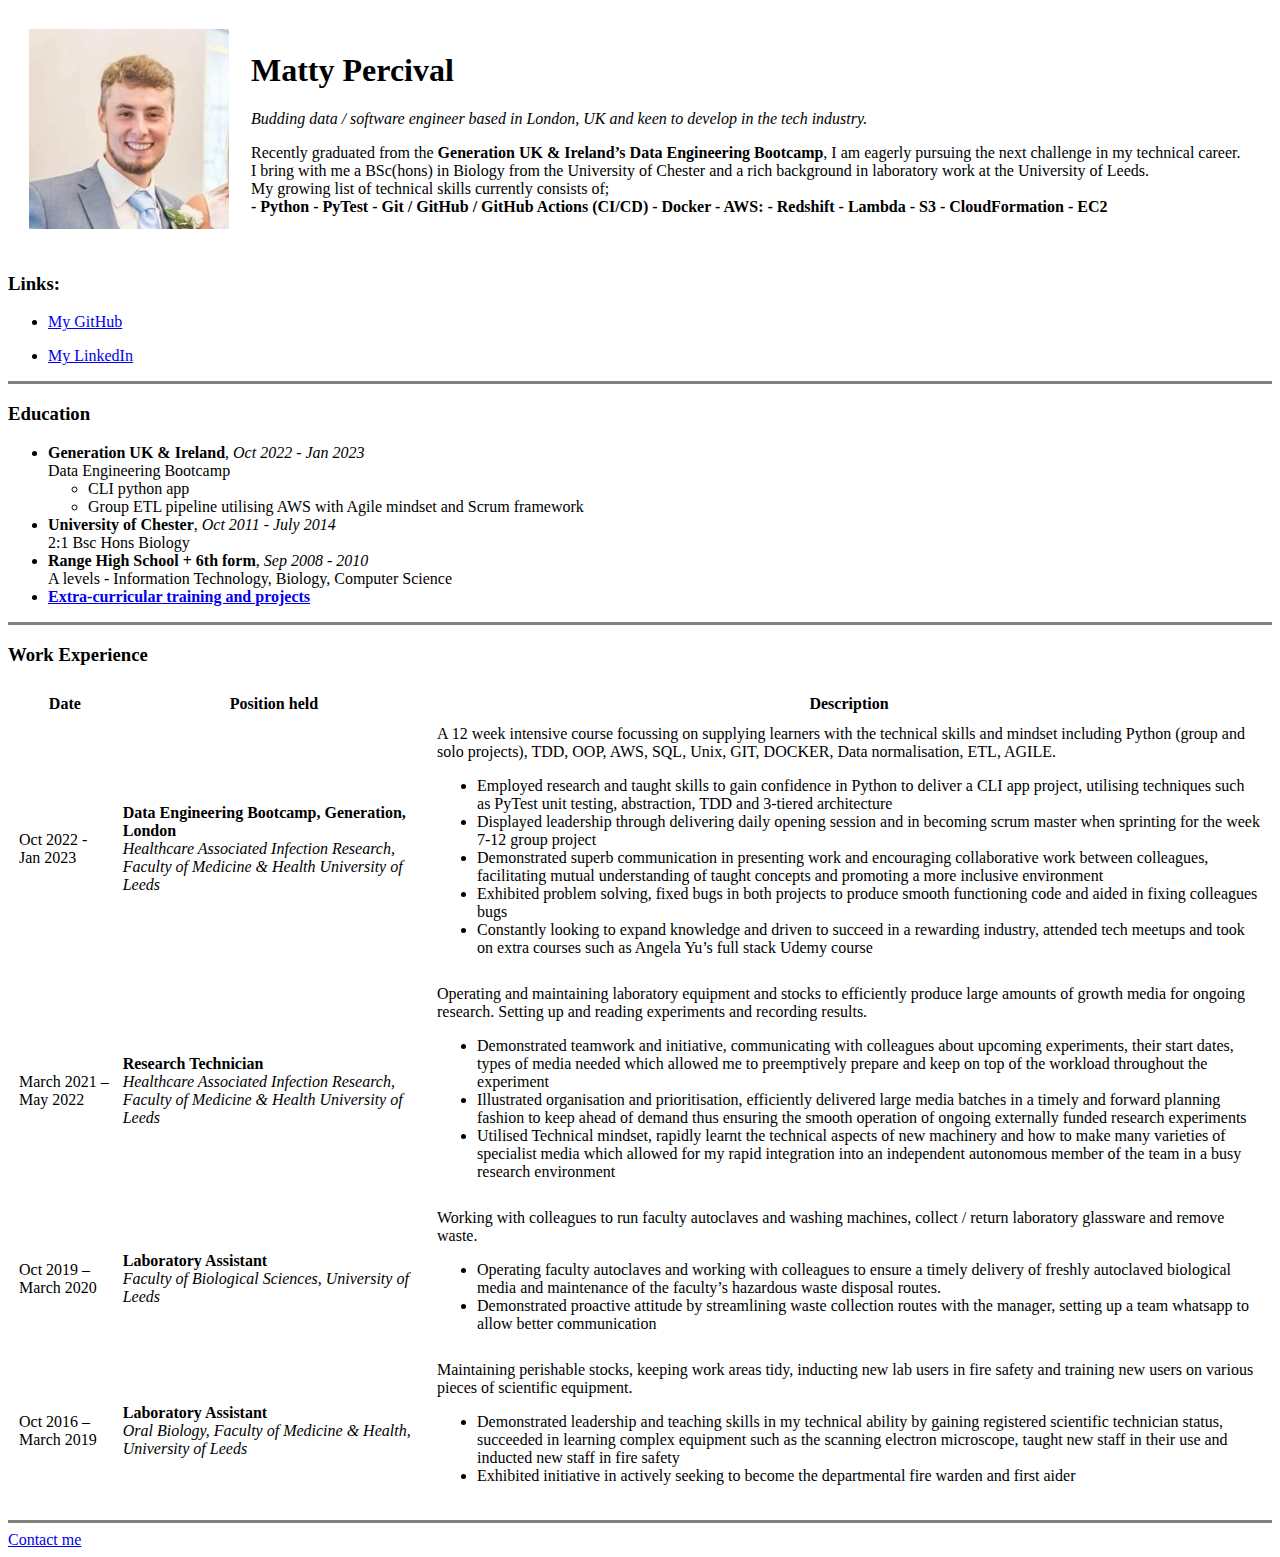
==== index.html @ 7419a983 "add more table data" ====
<!DOCTYPE html>
<html lang="en">

<head>
    <meta charset="UTF-8">
    <meta name="viewport" content="width=device-width, initial-scale=1.0">
    <title>Matty Percival</title>
</head>

<body>
    <table cellspacing="20">
        <tr>
            <td><img src="matty-percival.jpeg" alt="profile picture of matty percival"></td>
            <td>
                <h1> Matty Percival </h1>
                <p><em>Budding data / software engineer based in London, UK and keen to develop in the tech
                        industry.</em></p>
                <p>Recently graduated from the <strong>Generation UK & Ireland’s Data Engineering Bootcamp</strong>,
                    I am eagerly pursuing the next challenge in my technical career.
                    <br>I bring with me a BSc(hons) in Biology from the University of Chester and a rich background in
                    laboratory
                    work at the University of Leeds.
                    <br>My growing list of technical skills currently consists of;
                    <br><strong>- Python - PyTest - Git / GitHub / GitHub Actions (CI/CD) - Docker - AWS: - Redshift -
                        Lambda - S3 -
                        CloudFormation - EC2</strong>
                </p>
            </td>
        </tr>
    </table>


    <h3><strong>Links:</strong></h3>
    <ul>
        <li><a href="https://github.com/matty3191">My GitHub</a></p>
        </li>
        <li><a href="https://www.linkedin.com/in/matthew-percival-07268483/">My LinkedIn</a></li>
    </ul>

    <hr size="3" noshade>
    <h3>Education</h3>
    <ul>
        <li><strong>Generation UK & Ireland</strong>, <em>Oct 2022 - Jan 2023</em><br>
            Data Engineering Bootcamp</li>
        <ul>
            <li>CLI python app</li>
            <li>Group ETL pipeline utilising AWS with Agile mindset and Scrum framework</li>
        </ul>
        <li><strong>University of Chester</strong>, <em>Oct 2011 - July 2014</em><br>
            2:1 Bsc Hons Biology</li>
        <li><strong>Range High School + 6th form</strong>, <em>Sep 2008 - 2010</em><br>
            A levels - Information Technology, Biology, Computer Science</li>
        <li><a href="training-and-projects.html"><strong>Extra-curricular training and projects</strong></a></li>
    </ul>
    <hr size="3" noshade>
    <h3>Work Experience</h3>
    <table cellspacing="10">
        <thead>
            <tr>
                <th>Date</th>
                <th>Position held</th>
                <th>Description</th>
            </tr>
        </thead>
        <tbody>
            <tr>
                <td>Oct 2022 - Jan 2023</td>
                <td><strong>Data Engineering Bootcamp, Generation, London</strong><br>
                    <em>Healthcare Associated Infection Research, Faculty of Medicine & Health University of Leeds</em>
                </td>
                <td>A 12 week intensive course focussing on supplying learners with the technical skills and mindset
                    including Python (group and solo projects), TDD, OOP, AWS, SQL, Unix, GIT, DOCKER, Data
                    normalisation, ETL, AGILE.
                    <ul>
                        <li>Employed research and taught skills to gain confidence in Python to deliver a CLI app
                            project, utilising techniques such as PyTest unit testing, abstraction, TDD and 3-tiered
                            architecture</li>
                        <li>Displayed leadership through delivering daily opening session and in becoming scrum master
                            when sprinting for the week 7-12 group project</li>
                        <li>Demonstrated superb communication in presenting work and encouraging collaborative work
                            between colleagues, facilitating mutual understanding of taught concepts and promoting a
                            more inclusive environment</li>
                        <li>Exhibited problem solving, fixed bugs in both projects to produce smooth functioning code
                            and aided in fixing colleagues bugs</li>
                        <li>Constantly looking to expand knowledge and driven to succeed in a rewarding industry,
                            attended tech meetups and took on extra courses such as Angela Yu’s full stack Udemy course
                        </li>
                    </ul>
                </td>
            </tr>
            <tr>
                <td>March 2021 – May 2022</td>
                <td><strong>Research Technician</strong><br>
                    <em>Healthcare Associated Infection Research, Faculty of Medicine & Health University of Leeds</em>
                </td>
                <td>Operating and maintaining laboratory equipment and stocks to efficiently produce large amounts of
                    growth media for ongoing research. Setting up and reading experiments and recording results.
                    <ul>
                        <li>Demonstrated teamwork and initiative, communicating with colleagues about upcoming
                            experiments, their start dates, types of media needed which allowed me to preemptively
                            prepare and keep on top of the workload throughout the experiment</li>
                        <li>Illustrated organisation and prioritisation, efficiently delivered large media batches in a
                            timely and forward planning fashion to keep ahead of demand thus ensuring the smooth
                            operation of ongoing externally funded research experiments</li>
                        <li>Utilised Technical mindset, rapidly learnt the technical aspects of new machinery and how to
                            make many varieties of specialist media which allowed for my rapid integration into an
                            independent autonomous member of the team in a busy research environment</li>
                    </ul>
                </td>
            </tr>
            <tr>
                <td>Oct 2019 – March 2020</td>
                <td><strong>Laboratory Assistant</strong><br>
                    <em>Faculty of Biological Sciences, University of Leeds</em>
                </td>
                <td>Working with colleagues to run faculty autoclaves and washing machines, collect / return laboratory
                    glassware and remove waste.
                    <ul>
                        <li>Operating faculty autoclaves and working with colleagues to ensure a timely delivery of
                            freshly autoclaved biological media and maintenance of the faculty’s hazardous waste
                            disposal routes.</li>
                        <li>Demonstrated proactive attitude by streamlining waste collection routes with the manager,
                            setting up a team whatsapp to allow better communication</li>
                    </ul>
                </td>
            </tr>
            <tr>
                <td>Oct 2016 – March 2019</td>
                <td><strong>Laboratory Assistant</strong><br>
                    <em>Oral Biology, Faculty of Medicine & Health, University of Leeds</em>
                </td>
                <td>Maintaining perishable stocks, keeping work areas tidy, inducting new lab users in fire safety and
                    training new users on various pieces of scientific equipment.
                    <ul>
                        <li>Demonstrated leadership and teaching skills in my technical ability by gaining registered
                            scientific technician status, succeeded in learning complex equipment such as the scanning
                            electron microscope, taught new staff in their use and inducted new staff in fire safety
                        </li>
                        <li>Exhibited initiative in actively seeking to become the departmental fire warden and first
                            aider</li>
                    </ul>
                </td>
            </tr>
        </tbody>
        <tfoot>
        </tfoot>
    </table>
    <hr size="3" noshade>
    <a href="contact-details.html">Contact me</a>

</body>

</html>
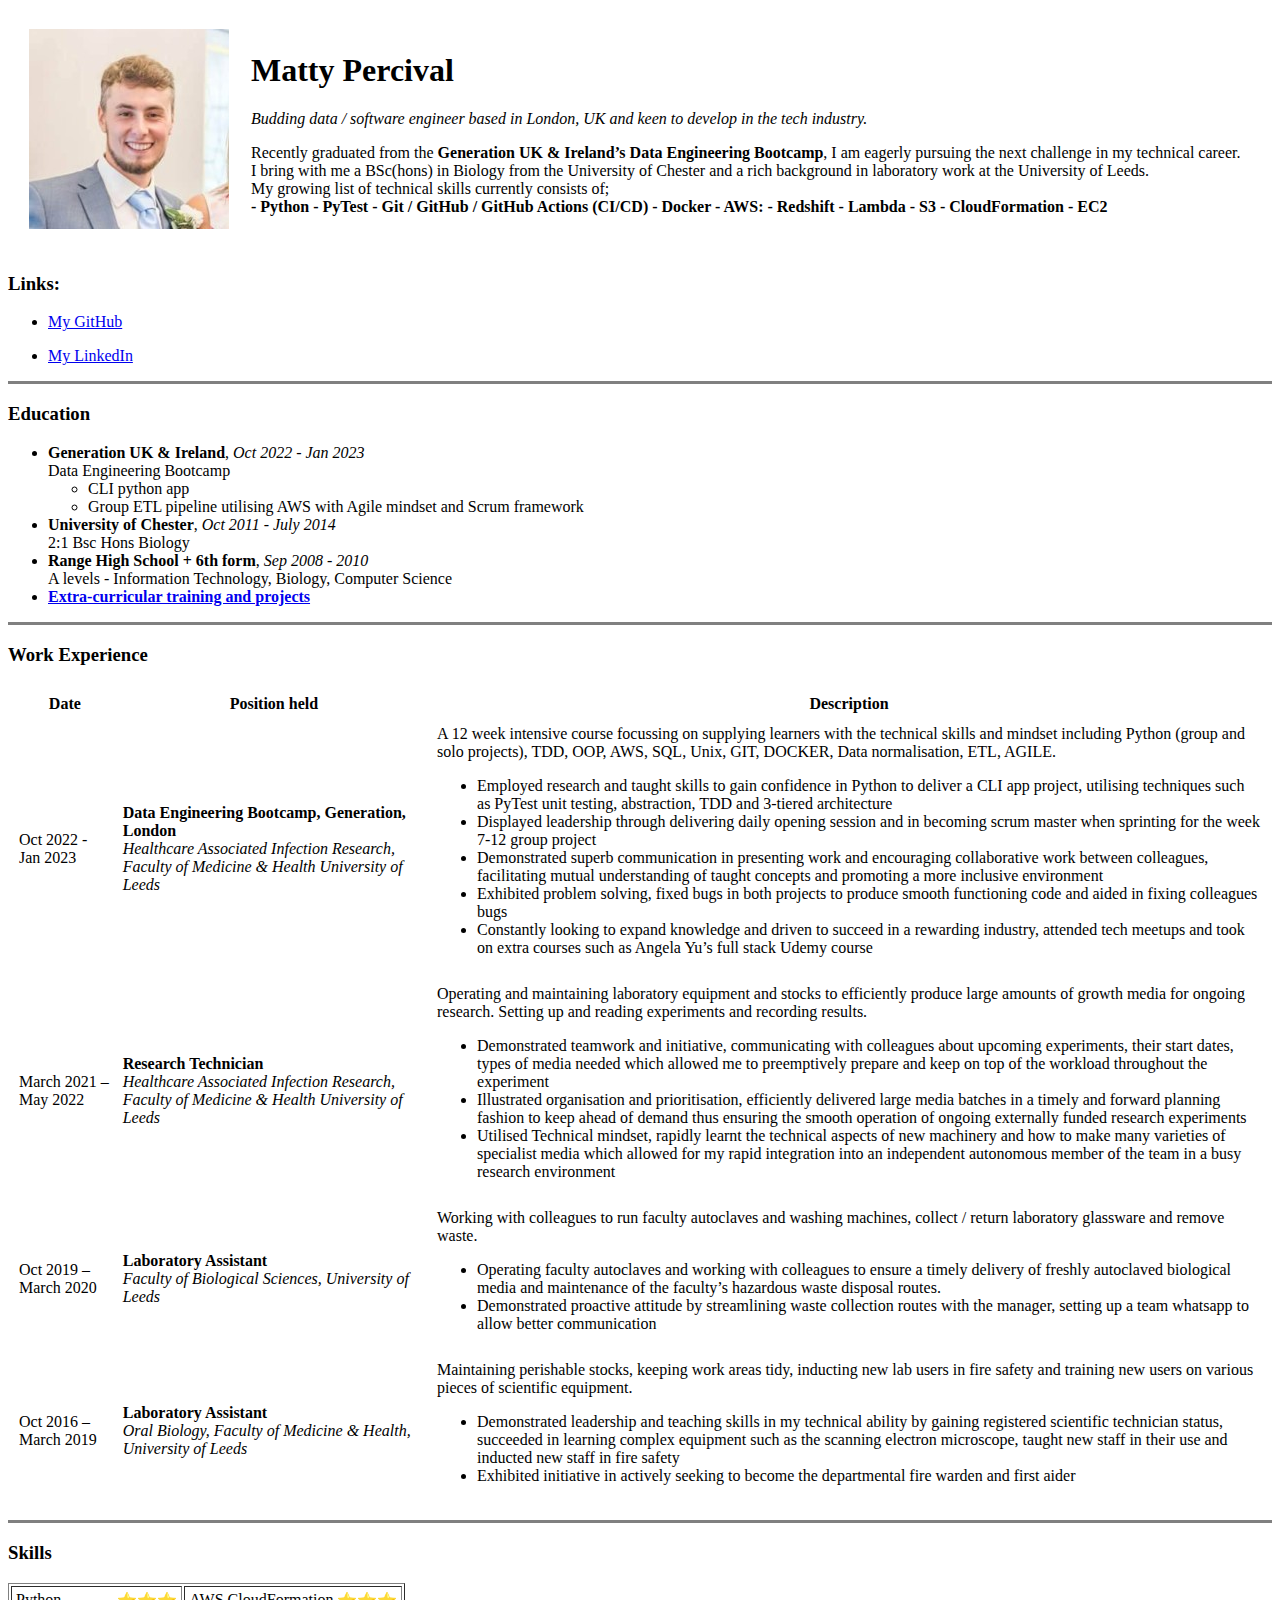
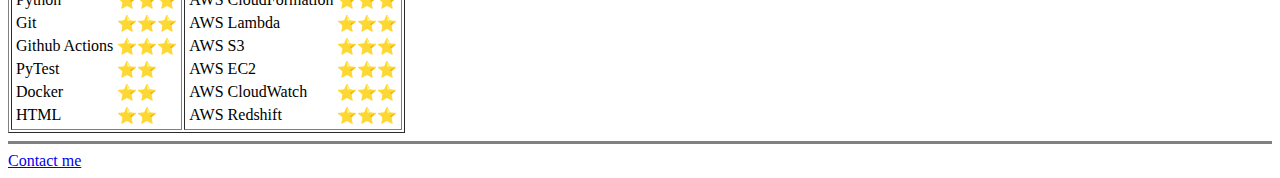
==== commit 3a27a346: "add nested table - delete later" ====
--- a/index.html
+++ b/index.html
@@ -146,6 +146,68 @@
         </tfoot>
     </table>
     <hr size="3" noshade>
+    <h3>Skills</h3>
+    <table border="" 1">
+        <tr>
+            <td>
+                <table>
+                    <tr>
+                        <td>Python</td>
+                        <td>⭐⭐⭐</td>
+                    </tr>
+                    <tr>
+                        <td>Git</td>
+                        <td>⭐⭐⭐</td>
+                    </tr>
+                    <tr>
+                        <td>Github Actions</td>
+                        <td>⭐⭐⭐</td>
+                    </tr>
+                    <tr>
+                        <td>PyTest</td>
+                        <td>⭐⭐</td>
+                    </tr>
+                    <tr>
+                        <td>Docker</td>
+                        <td>⭐⭐</td>
+                    </tr>
+                    <tr>
+                        <td>HTML</td>
+                        <td>⭐⭐</td>
+                    </tr>
+                </table>
+            </td>
+            <td>
+                <table>
+                    <tr>
+                        <td>AWS CloudFormation</td>
+                        <td>⭐⭐⭐</td>
+                    </tr>
+                    <tr>
+                        <td>AWS Lambda</td>
+                        <td>⭐⭐⭐</td>
+                    </tr>
+                    <tr>
+                        <td>AWS S3</td>
+                        <td>⭐⭐⭐</td>
+                    </tr>
+                    <tr>
+                        <td>AWS EC2</td>
+                        <td>⭐⭐⭐</td>
+                    </tr>
+                    <tr>
+                        <td>AWS CloudWatch</td>
+                        <td>⭐⭐⭐</td>
+                    </tr>
+                    <tr>
+                        <td>AWS Redshift</td>
+                        <td>⭐⭐⭐</td>
+                    </tr>
+                </table>
+            </td>
+        </tr>
+    </table>
+    <hr size="3" noshade>
     <a href="contact-details.html">Contact me</a>
 
 </body>
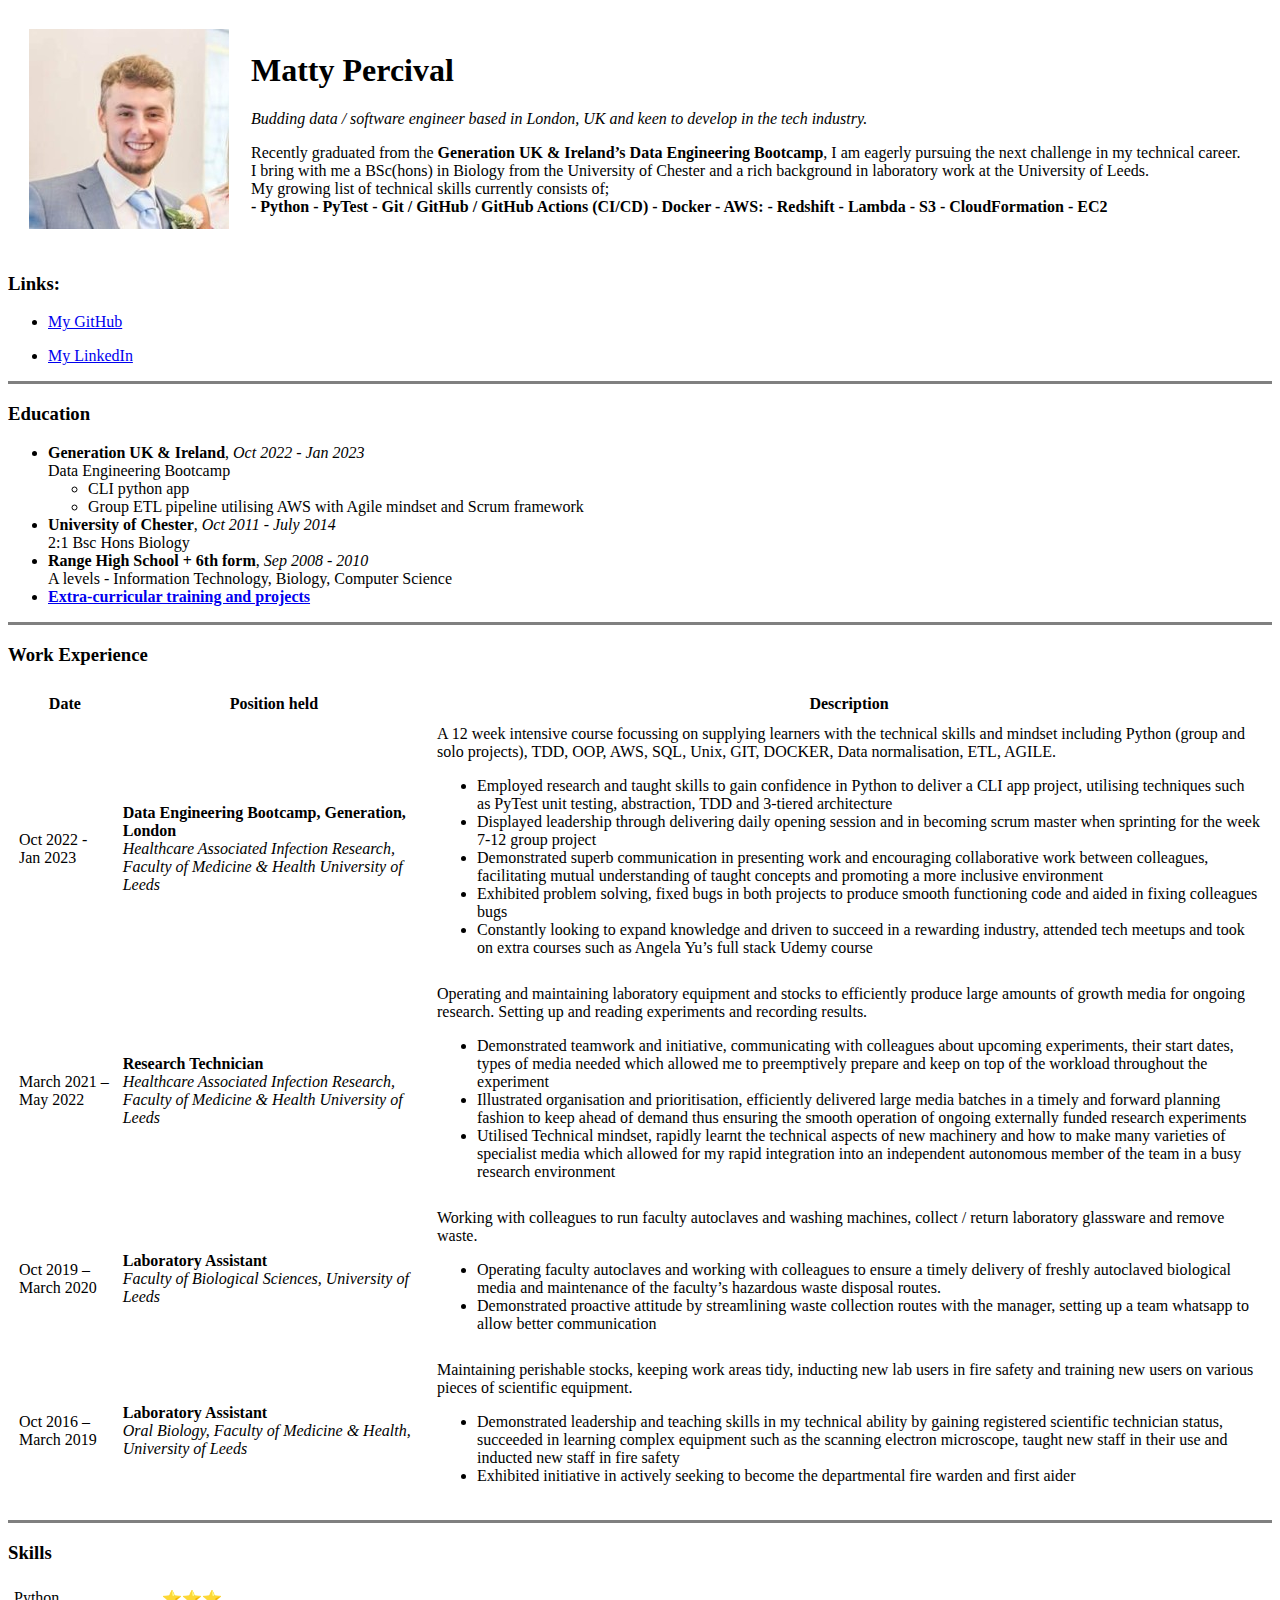
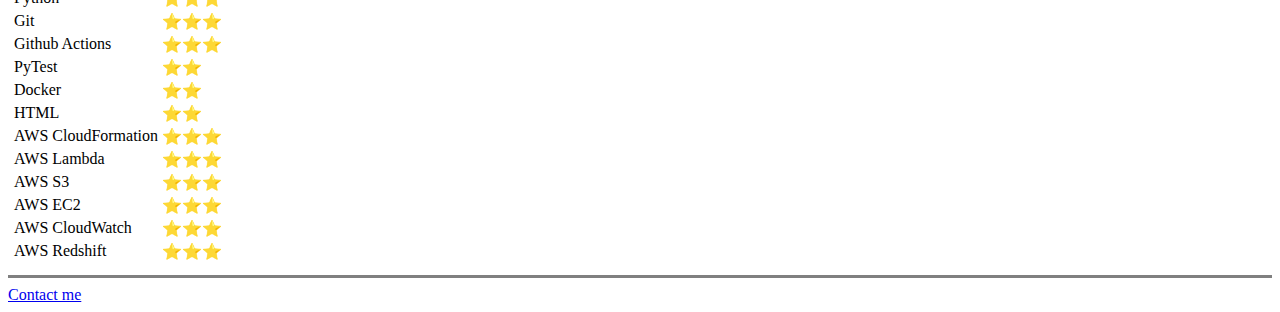
==== commit 4adb010c: "add input practice htlm, not linked to rest of site" ====
--- a/index.html
+++ b/index.html
@@ -147,7 +147,7 @@
     </table>
     <hr size="3" noshade>
     <h3>Skills</h3>
-    <table border="" 1">
+    <table>
         <tr>
             <td>
                 <table>
@@ -175,10 +175,6 @@
                         <td>HTML</td>
                         <td>⭐⭐</td>
                     </tr>
-                </table>
-            </td>
-            <td>
-                <table>
                     <tr>
                         <td>AWS CloudFormation</td>
                         <td>⭐⭐⭐</td>
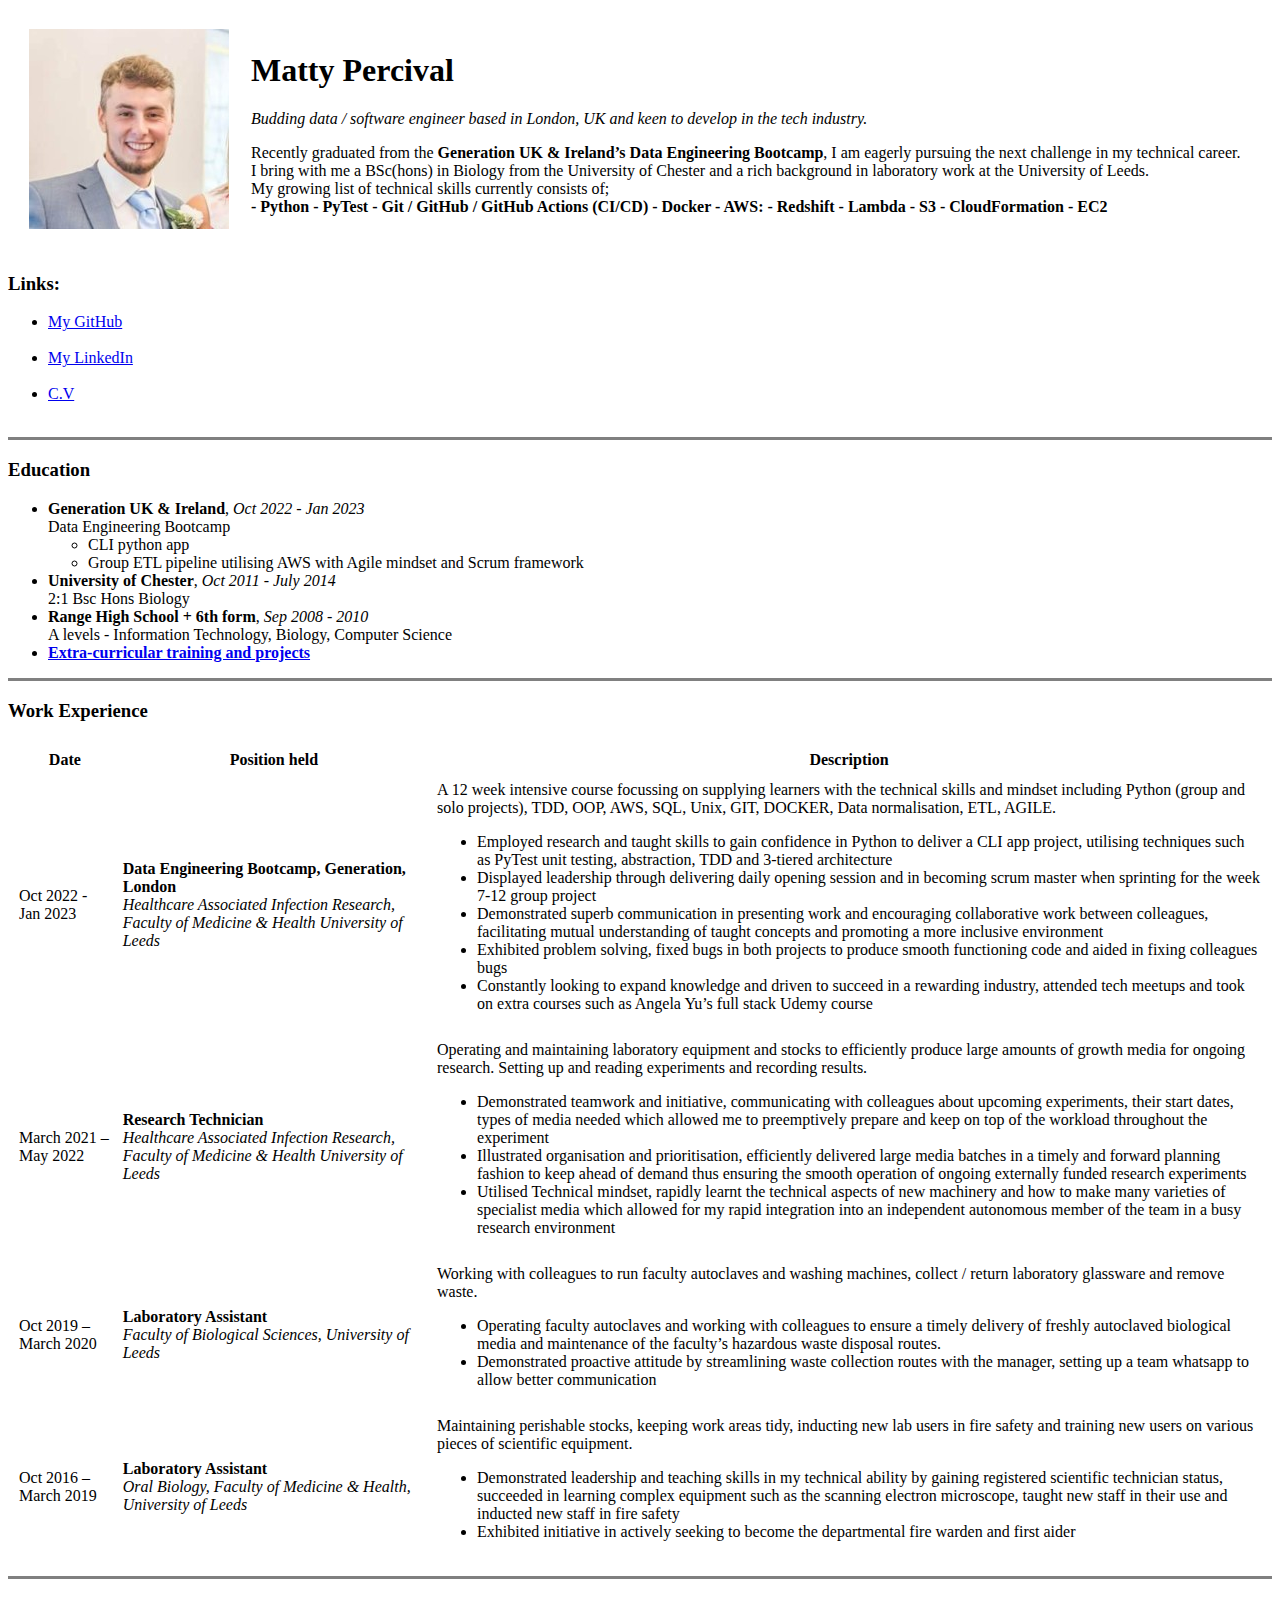
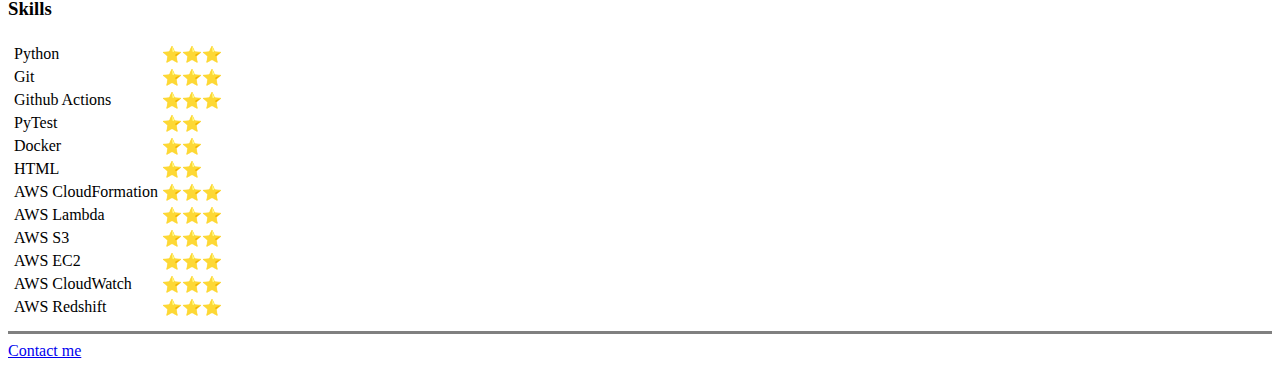
==== commit 6adbe1c5: "add links, finish contact me, host on github pages" ====
--- a/index.html
+++ b/index.html
@@ -32,9 +32,9 @@
 
     <h3><strong>Links:</strong></h3>
     <ul>
-        <li><a href="https://github.com/matty3191">My GitHub</a></p>
-        </li>
-        <li><a href="https://www.linkedin.com/in/matthew-percival-07268483/">My LinkedIn</a></li>
+        <li><a href="https://github.com/matty3191">My GitHub</a></li><br>
+        <li><a href="https://www.linkedin.com/in/matthew-percival-07268483/">My LinkedIn</a></li><br>
+        <li><a href="https://docs.google.com/document/d/1E9HCaqI_BiqzNTqGHd3wE-967cHEPjaJMcWBdcHgGpU/edit?usp=sharing">C.V</a></li><br>
     </ul>
 
     <hr size="3" noshade>
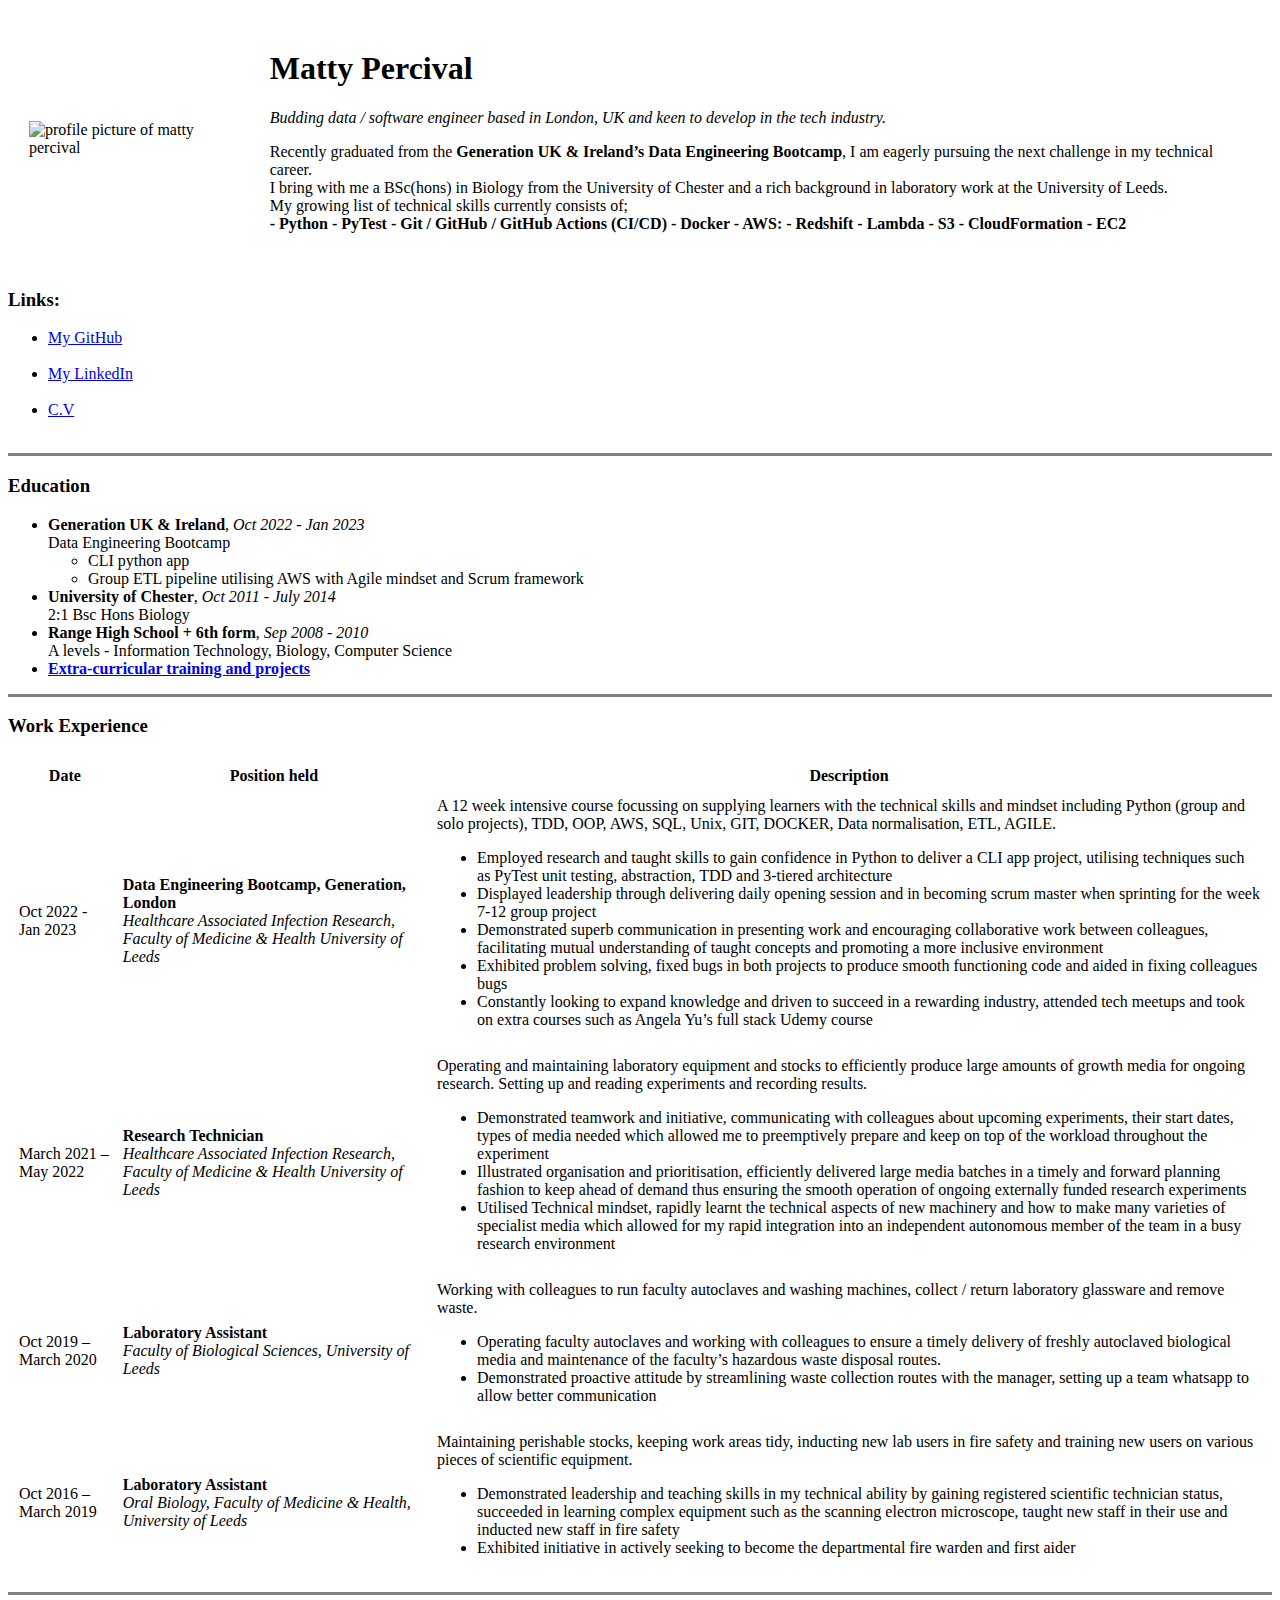
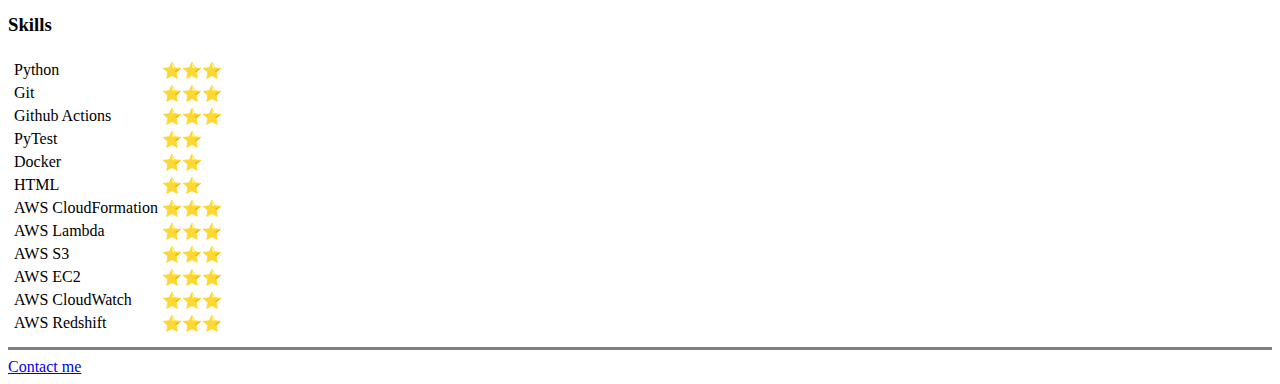
==== commit af3f4201: "change path for image" ====
--- a/index.html
+++ b/index.html
@@ -10,7 +10,7 @@
 <body>
     <table cellspacing="20">
         <tr>
-            <td><img src="matty-percival.jpeg" alt="profile picture of matty percival"></td>
+            <td><img src="/images/matty-percival.jpeg" alt="profile picture of matty percival"></td>
             <td>
                 <h1> Matty Percival </h1>
                 <p><em>Budding data / software engineer based in London, UK and keen to develop in the tech
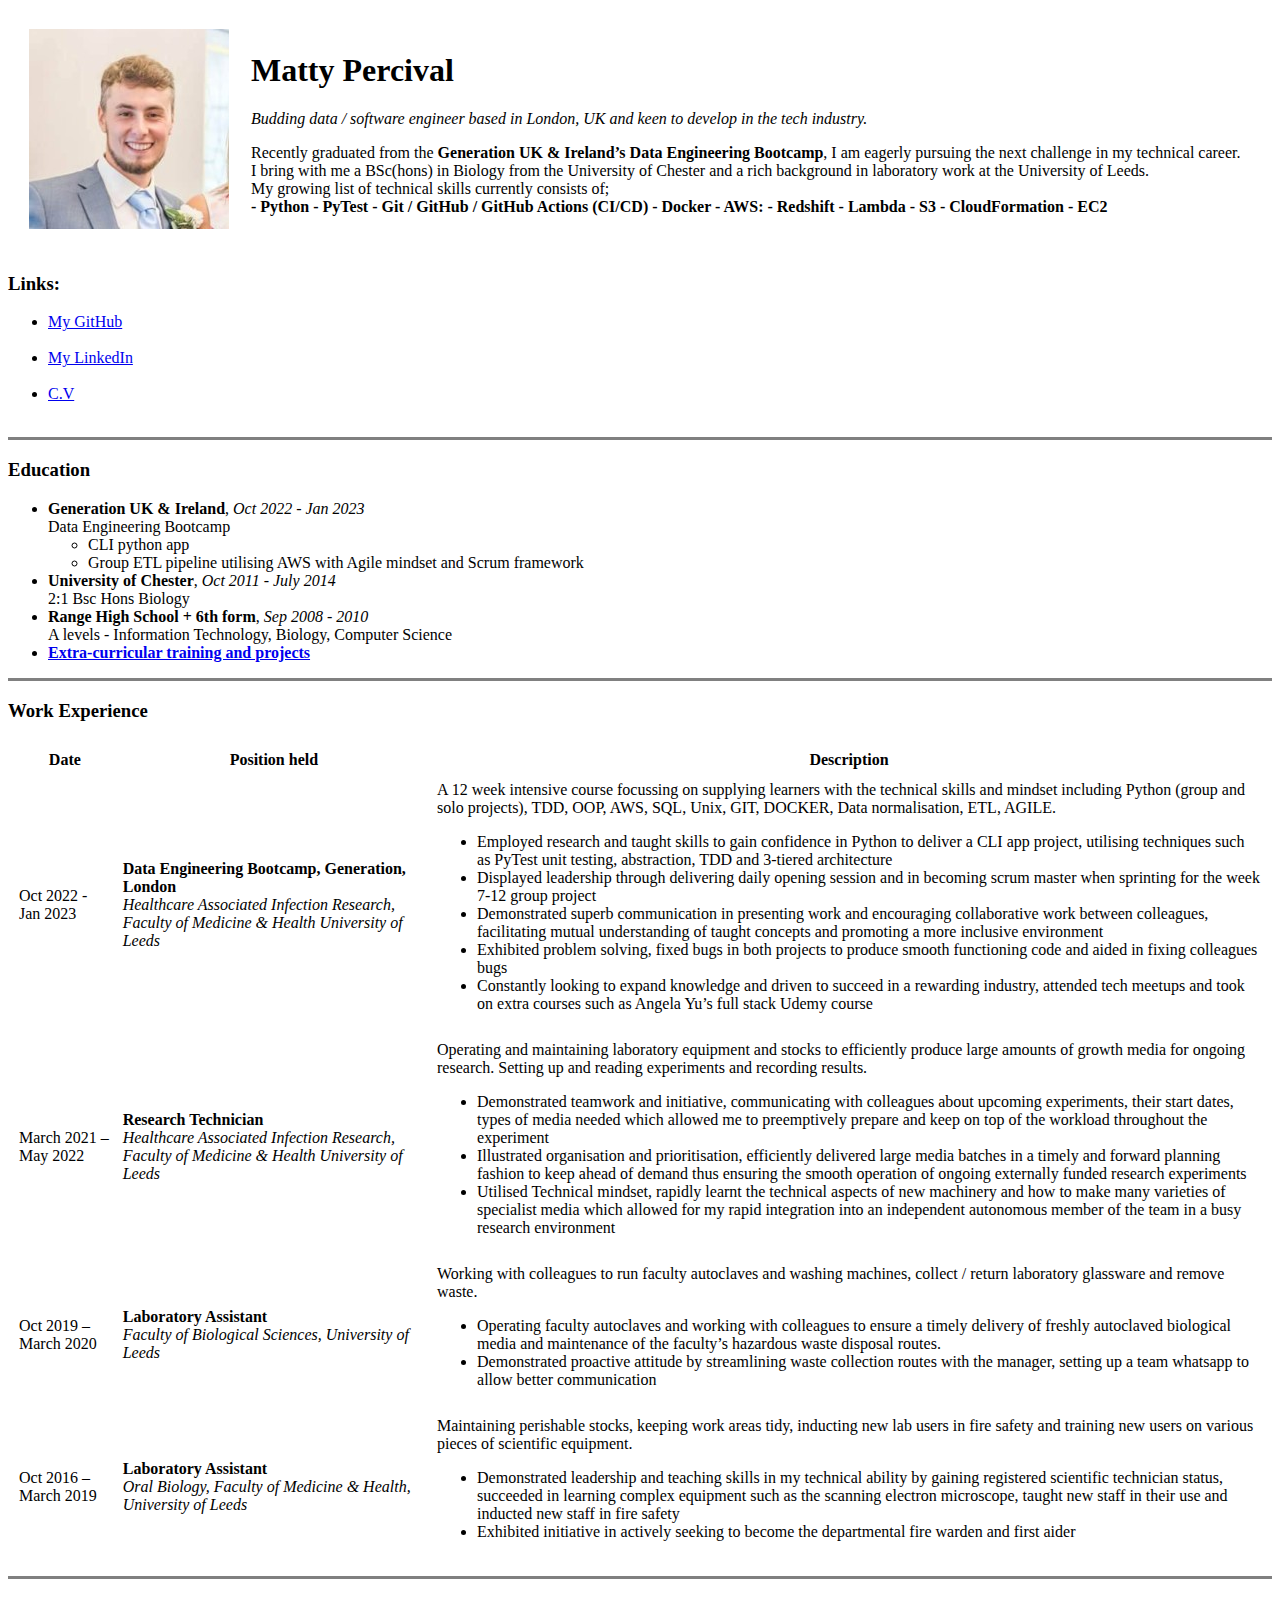
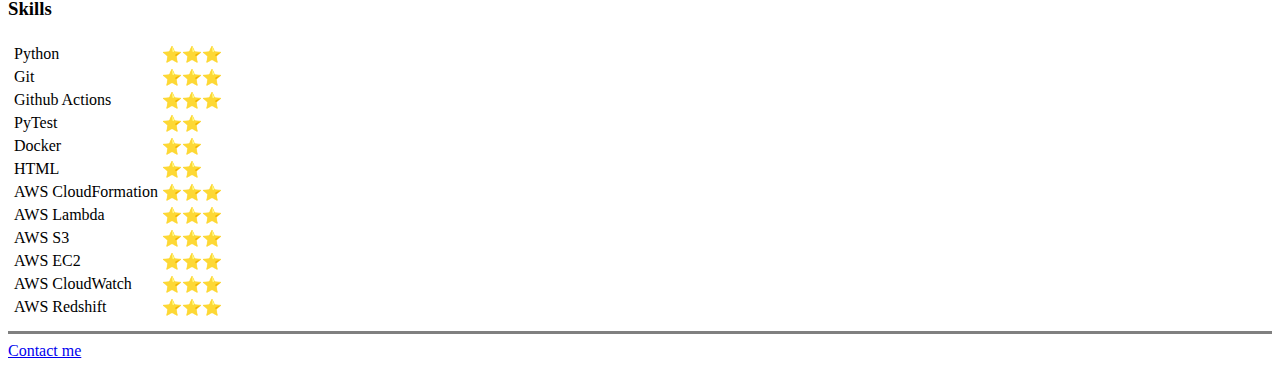
==== commit be52de01: "add images foler, change file path" ====
--- a/index.html
+++ b/index.html
@@ -10,7 +10,7 @@
 <body>
     <table cellspacing="20">
         <tr>
-            <td><img src="/images/matty-percival.jpeg" alt="profile picture of matty percival"></td>
+            <td><img src="images/matty-percival.jpeg" alt="profile picture of matty percival"></td>
             <td>
                 <h1> Matty Percival </h1>
                 <p><em>Budding data / software engineer based in London, UK and keen to develop in the tech
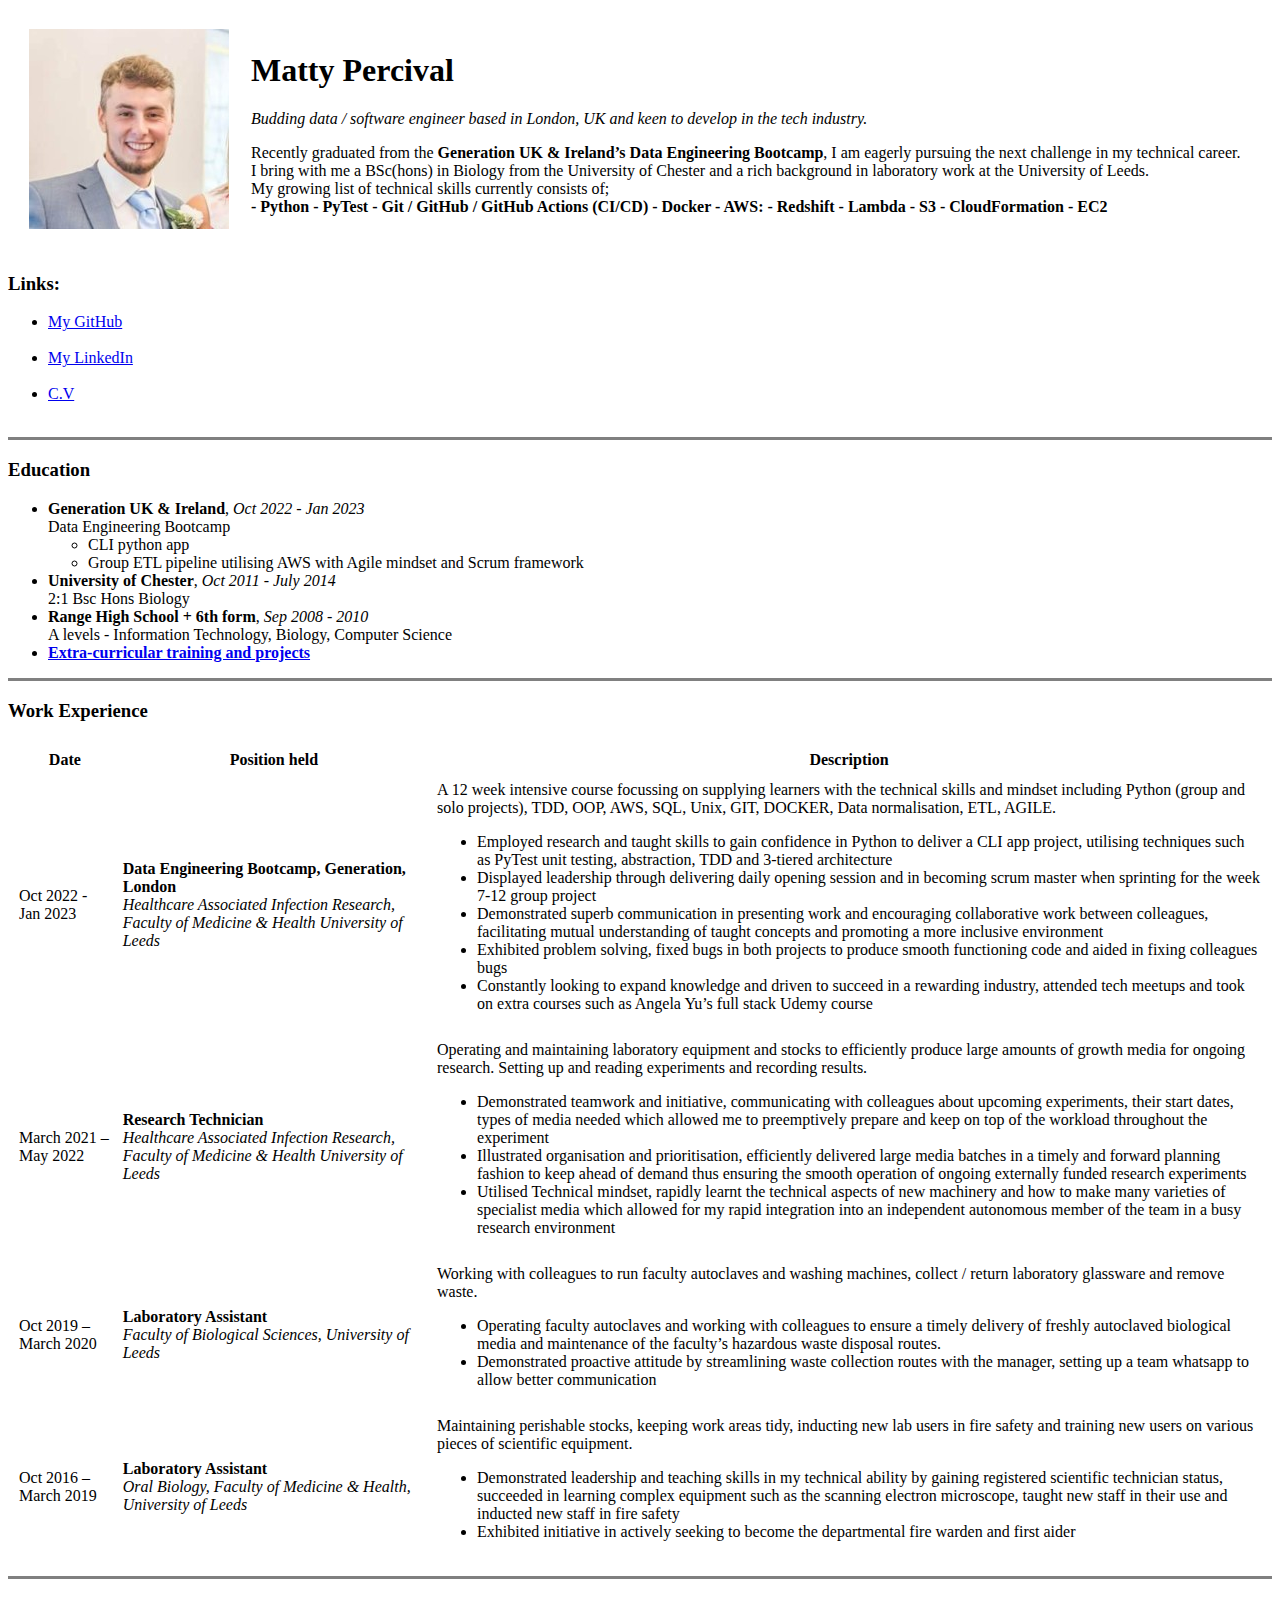
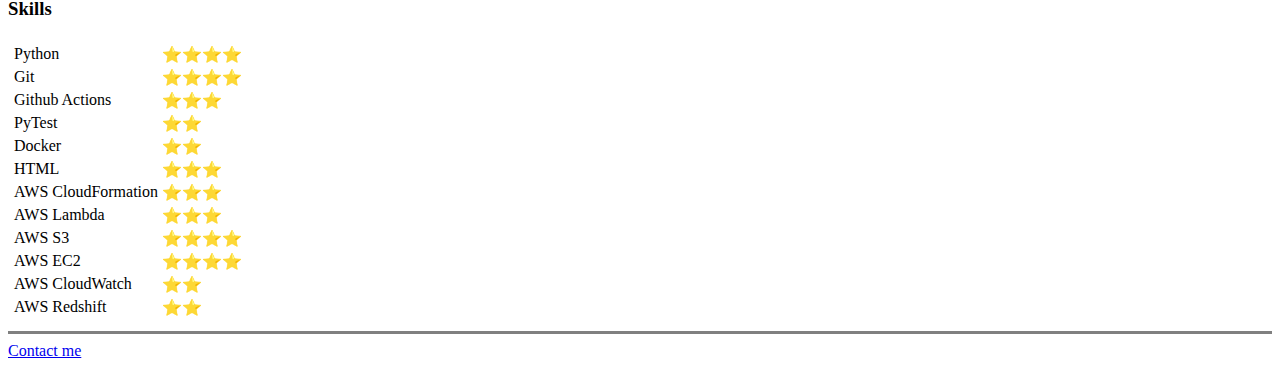
==== commit 75c6e7e6: "update stars" ====
--- a/index.html
+++ b/index.html
@@ -153,11 +153,11 @@
                 <table>
                     <tr>
                         <td>Python</td>
-                        <td>⭐⭐⭐</td>
+                        <td>⭐⭐⭐⭐</td>
                     </tr>
                     <tr>
                         <td>Git</td>
-                        <td>⭐⭐⭐</td>
+                        <td>⭐⭐⭐⭐</td>
                     </tr>
                     <tr>
                         <td>Github Actions</td>
@@ -173,7 +173,7 @@
                     </tr>
                     <tr>
                         <td>HTML</td>
-                        <td>⭐⭐</td>
+                        <td>⭐⭐⭐</td>
                     </tr>
                     <tr>
                         <td>AWS CloudFormation</td>
@@ -185,19 +185,19 @@
                     </tr>
                     <tr>
                         <td>AWS S3</td>
-                        <td>⭐⭐⭐</td>
+                        <td>⭐⭐⭐⭐</td>
                     </tr>
                     <tr>
                         <td>AWS EC2</td>
-                        <td>⭐⭐⭐</td>
+                        <td>⭐⭐⭐⭐</td>
                     </tr>
                     <tr>
                         <td>AWS CloudWatch</td>
-                        <td>⭐⭐⭐</td>
+                        <td>⭐⭐</td>
                     </tr>
                     <tr>
                         <td>AWS Redshift</td>
-                        <td>⭐⭐⭐</td>
+                        <td>⭐⭐</td>
                     </tr>
                 </table>
             </td>
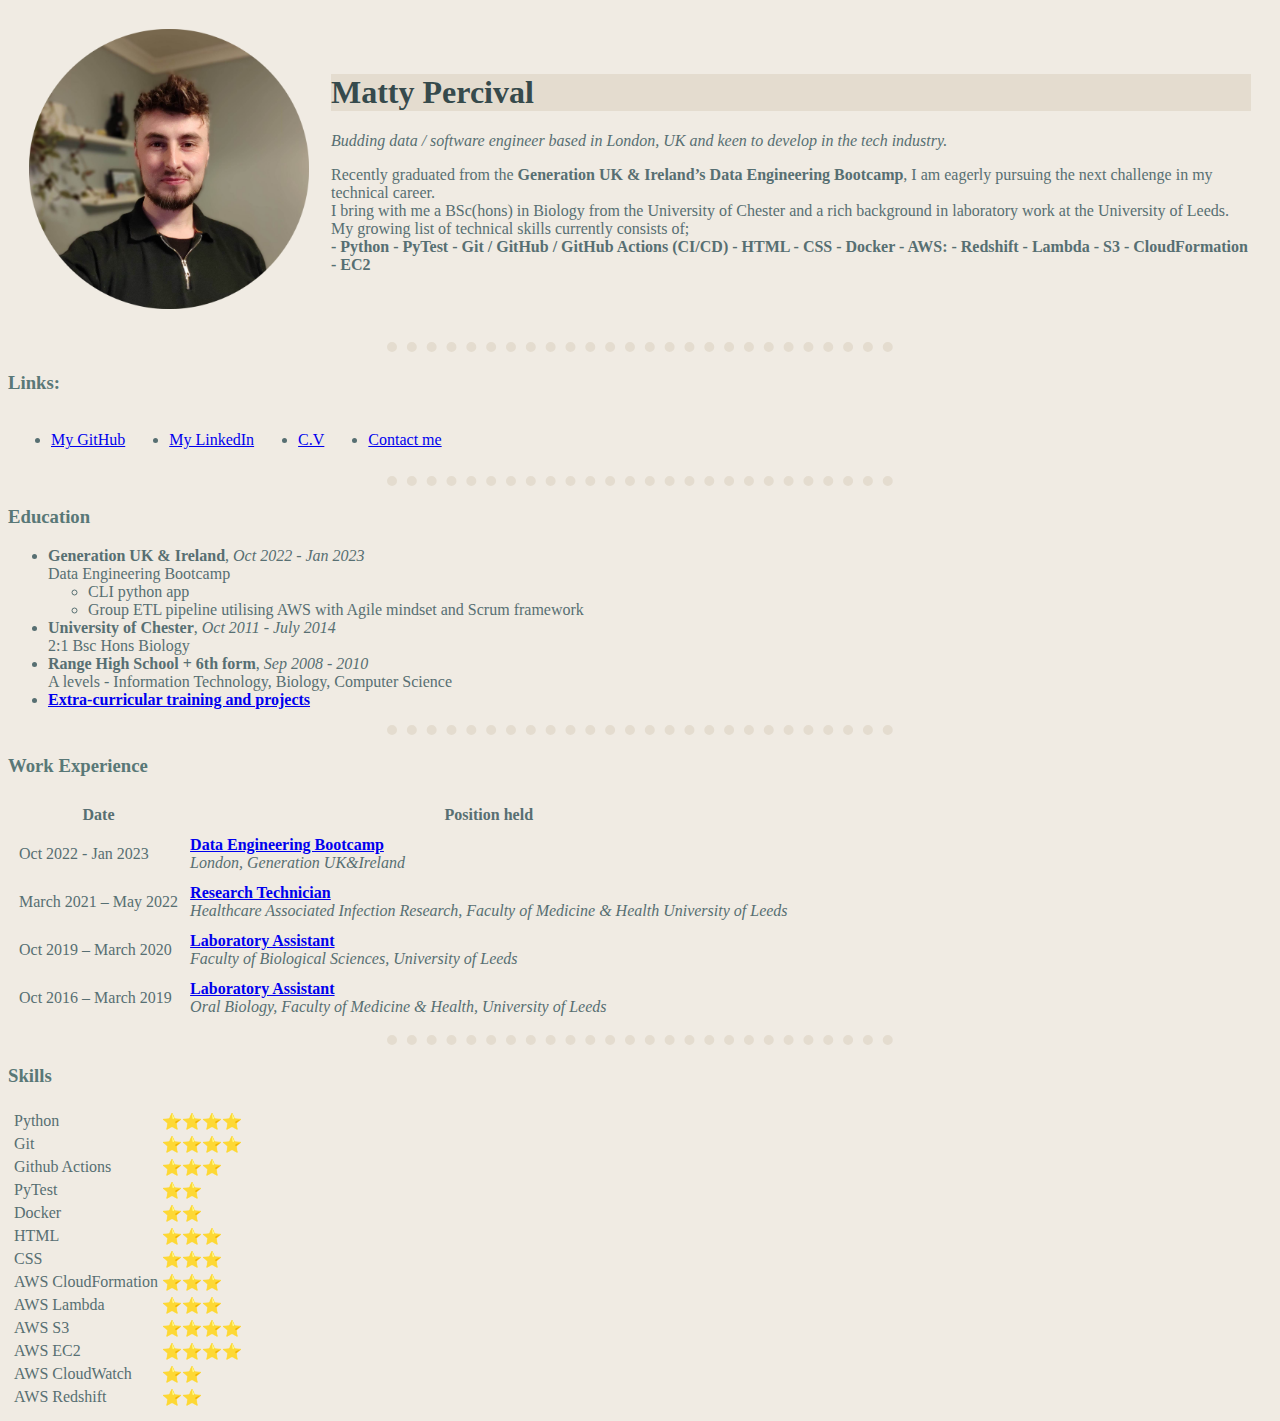
==== commit 4829ed0b: "add css, split up experience, reformat" ====
--- a/index.html
+++ b/index.html
@@ -5,12 +5,13 @@
     <meta charset="UTF-8">
     <meta name="viewport" content="width=device-width, initial-scale=1.0">
     <title>Matty Percival</title>
+    <link rel="stylesheet" href="css/styles.css">
 </head>
 
 <body>
     <table cellspacing="20">
         <tr>
-            <td><img src="images/matty-percival.jpeg" alt="profile picture of matty percival"></td>
+            <td><img src="images/matty-round.png" alt="profile picture of matty percival" height="280" width="280"></td>
             <td>
                 <h1> Matty Percival </h1>
                 <p><em>Budding data / software engineer based in London, UK and keen to develop in the tech
@@ -21,21 +22,41 @@
                     laboratory
                     work at the University of Leeds.
                     <br>My growing list of technical skills currently consists of;
-                    <br><strong>- Python - PyTest - Git / GitHub / GitHub Actions (CI/CD) - Docker - AWS: - Redshift -
+                    <br><strong>- Python - PyTest - Git / GitHub / GitHub Actions (CI/CD) - HTML - CSS - Docker - AWS: - Redshift -
                         Lambda - S3 -
                         CloudFormation - EC2</strong>
                 </p>
             </td>
         </tr>
     </table>
+    <hr size="3" noshade>
 
 
     <h3><strong>Links:</strong></h3>
-    <ul>
-        <li><a href="https://github.com/matty3191">My GitHub</a></li><br>
-        <li><a href="https://www.linkedin.com/in/matthew-percival-07268483/">My LinkedIn</a></li><br>
-        <li><a href="https://docs.google.com/document/d/1E9HCaqI_BiqzNTqGHd3wE-967cHEPjaJMcWBdcHgGpU/edit?usp=sharing">C.V</a></li><br>
-    </ul>
+    <table>
+        <tr>
+            <td>        
+                <ul>
+                    <li><a href="https://github.com/matty3191">My GitHub</a></li>
+                </ul>
+            </td>
+            <td>
+                <ul>
+                    <li><a href="https://www.linkedin.com/in/matthew-percival-07268483/">My LinkedIn</a></li>
+                </ul>
+            </td>
+            <td>
+                <ul>
+                    <li><a href="https://docs.google.com/document/d/1E9HCaqI_BiqzNTqGHd3wE-967cHEPjaJMcWBdcHgGpU/edit?usp=sharing">C.V</a></li>
+                </ul>
+            </td>
+            <td>
+                <ul>
+                    <li><a href="contact-details.html">Contact me</a></li>
+                </ul>
+            </td>
+        </tr>
+    </table>
 
     <hr size="3" noshade>
     <h3>Education</h3>
@@ -59,86 +80,31 @@
             <tr>
                 <th>Date</th>
                 <th>Position held</th>
-                <th>Description</th>
             </tr>
         </thead>
         <tbody>
             <tr>
                 <td>Oct 2022 - Jan 2023</td>
-                <td><strong>Data Engineering Bootcamp, Generation, London</strong><br>
-                    <em>Healthcare Associated Infection Research, Faculty of Medicine & Health University of Leeds</em>
-                </td>
-                <td>A 12 week intensive course focussing on supplying learners with the technical skills and mindset
-                    including Python (group and solo projects), TDD, OOP, AWS, SQL, Unix, GIT, DOCKER, Data
-                    normalisation, ETL, AGILE.
-                    <ul>
-                        <li>Employed research and taught skills to gain confidence in Python to deliver a CLI app
-                            project, utilising techniques such as PyTest unit testing, abstraction, TDD and 3-tiered
-                            architecture</li>
-                        <li>Displayed leadership through delivering daily opening session and in becoming scrum master
-                            when sprinting for the week 7-12 group project</li>
-                        <li>Demonstrated superb communication in presenting work and encouraging collaborative work
-                            between colleagues, facilitating mutual understanding of taught concepts and promoting a
-                            more inclusive environment</li>
-                        <li>Exhibited problem solving, fixed bugs in both projects to produce smooth functioning code
-                            and aided in fixing colleagues bugs</li>
-                        <li>Constantly looking to expand knowledge and driven to succeed in a rewarding industry,
-                            attended tech meetups and took on extra courses such as Angela Yu’s full stack Udemy course
-                        </li>
-                    </ul>
+                <td><a href="generation.html"><strong>Data Engineering Bootcamp</strong></a><br>
+                    <em>London, Generation UK&Ireland</em>
                 </td>
             </tr>
             <tr>
                 <td>March 2021 – May 2022</td>
-                <td><strong>Research Technician</strong><br>
+                <td><a href="hcai.html"><strong>Research Technician</strong></a><br>
                     <em>Healthcare Associated Infection Research, Faculty of Medicine & Health University of Leeds</em>
-                </td>
-                <td>Operating and maintaining laboratory equipment and stocks to efficiently produce large amounts of
-                    growth media for ongoing research. Setting up and reading experiments and recording results.
-                    <ul>
-                        <li>Demonstrated teamwork and initiative, communicating with colleagues about upcoming
-                            experiments, their start dates, types of media needed which allowed me to preemptively
-                            prepare and keep on top of the workload throughout the experiment</li>
-                        <li>Illustrated organisation and prioritisation, efficiently delivered large media batches in a
-                            timely and forward planning fashion to keep ahead of demand thus ensuring the smooth
-                            operation of ongoing externally funded research experiments</li>
-                        <li>Utilised Technical mindset, rapidly learnt the technical aspects of new machinery and how to
-                            make many varieties of specialist media which allowed for my rapid integration into an
-                            independent autonomous member of the team in a busy research environment</li>
-                    </ul>
                 </td>
             </tr>
             <tr>
                 <td>Oct 2019 – March 2020</td>
-                <td><strong>Laboratory Assistant</strong><br>
+                <td><a href="fbs.html"><strong>Laboratory Assistant</strong></a><br>
                     <em>Faculty of Biological Sciences, University of Leeds</em>
-                </td>
-                <td>Working with colleagues to run faculty autoclaves and washing machines, collect / return laboratory
-                    glassware and remove waste.
-                    <ul>
-                        <li>Operating faculty autoclaves and working with colleagues to ensure a timely delivery of
-                            freshly autoclaved biological media and maintenance of the faculty’s hazardous waste
-                            disposal routes.</li>
-                        <li>Demonstrated proactive attitude by streamlining waste collection routes with the manager,
-                            setting up a team whatsapp to allow better communication</li>
-                    </ul>
                 </td>
             </tr>
             <tr>
                 <td>Oct 2016 – March 2019</td>
-                <td><strong>Laboratory Assistant</strong><br>
+                <td><a href="oral-biology.html"><strong>Laboratory Assistant</strong></a><br>
                     <em>Oral Biology, Faculty of Medicine & Health, University of Leeds</em>
-                </td>
-                <td>Maintaining perishable stocks, keeping work areas tidy, inducting new lab users in fire safety and
-                    training new users on various pieces of scientific equipment.
-                    <ul>
-                        <li>Demonstrated leadership and teaching skills in my technical ability by gaining registered
-                            scientific technician status, succeeded in learning complex equipment such as the scanning
-                            electron microscope, taught new staff in their use and inducted new staff in fire safety
-                        </li>
-                        <li>Exhibited initiative in actively seeking to become the departmental fire warden and first
-                            aider</li>
-                    </ul>
                 </td>
             </tr>
         </tbody>
@@ -176,6 +142,10 @@
                         <td>⭐⭐⭐</td>
                     </tr>
                     <tr>
+                        <td>CSS</td>
+                        <td>⭐⭐⭐</td>
+                    </tr>
+                    <tr>
                         <td>AWS CloudFormation</td>
                         <td>⭐⭐⭐</td>
                     </tr>
@@ -203,8 +173,6 @@
             </td>
         </tr>
     </table>
-    <hr size="3" noshade>
-    <a href="contact-details.html">Contact me</a>
 
 </body>
 
--- a/css/styles.css
+++ b/css/styles.css
@@ -0,0 +1,33 @@
+/* TODO 
+- have a look at classes, ID's and psuedo classes
+- redesign website with some cool thematic colours in mind
+    - maybe do a whiteboard of a drawn out architecture
+- use pseudoclasses to do the cool hover thing on the links
+
+*/
+
+body {
+    background-color: #F0EBE3;
+    color: #576F72;
+}
+
+hr {
+    background-color: #F0EBE3;
+    border-style: none;
+    border-top: 10px dotted #E4DCCF;
+    overflow: none;
+    width: 40%;
+}
+
+h1 {
+    background-color: #E4DCCF;
+    color: #364a4c;
+}
+
+h3 {
+    color: #597877;
+}
+
+a:hover {
+    color: #FFCE45;
+}